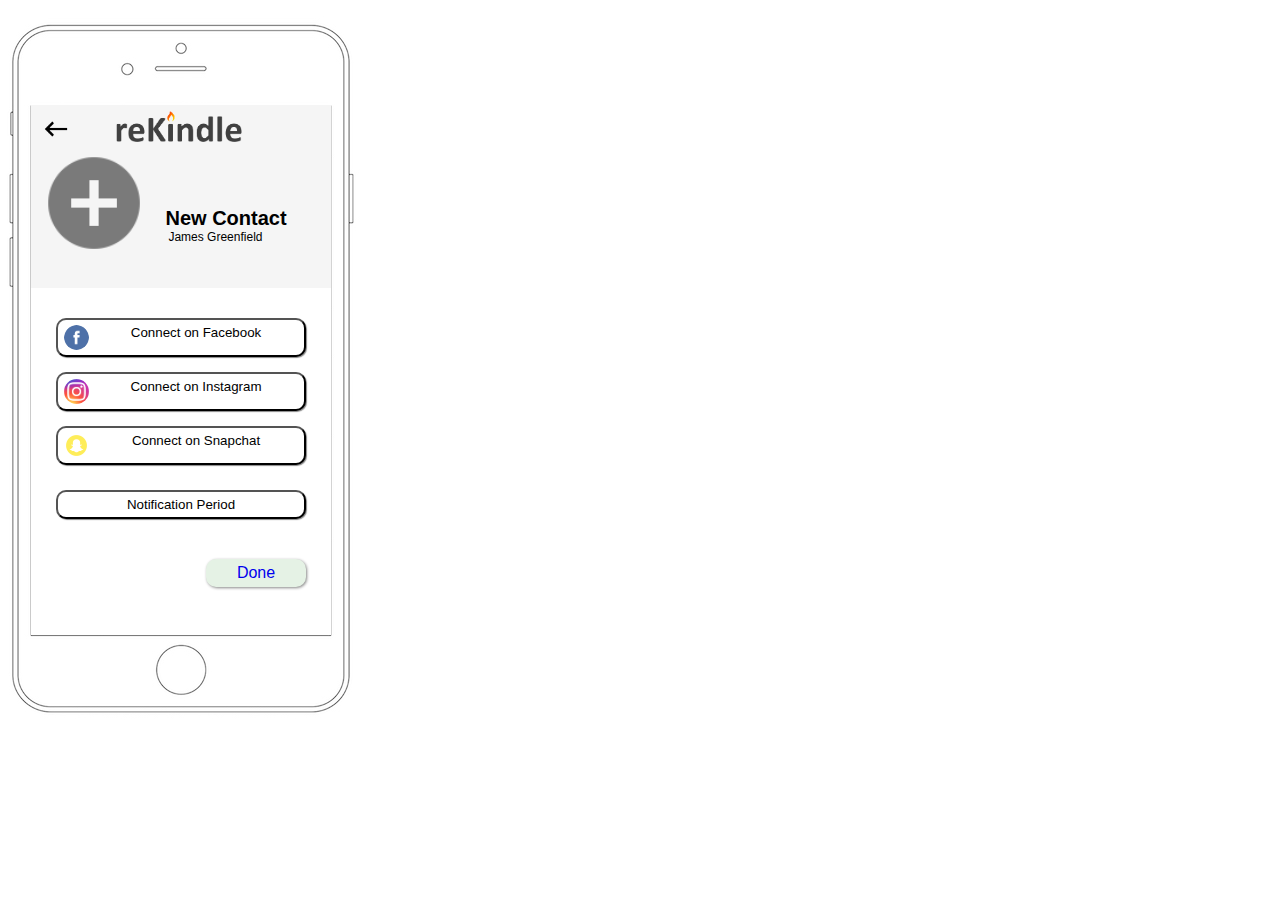
==== add_contact.html @ 3946603b "ashcon you bastard you" ====
<html>
	<head>
		<title>Add Contact</title>
		<link rel="stylesheet" type="text/css" href="format.css"/>
		<link rel="stylesheet" href="https://fonts.googleapis.com/icon?family=Material+Icons">
	</head>
	<body>
		<div id="add_profile_background">
					<div class="new_contact_headbar">
						<a href="home_one_contact.html">
							<div class="universal_back_button">
								<img class="universal_back_button" src="images/back_black.png"></div></a>
						<a href="home_one_contact.html">
							<img class="home-logo" src="images/logo-smokegrey.png" alt= "home"></a>
						</div>

				<div class="new_contact_header">
        <div class= "songs-info-wrapper">
				<div>
					<img class="songs-album-art-addContact" src="images/plus_black.png" alt="plus">
				</div>
            </div>

            <div class= "songs-info-wrapper">
				<div class= "contact_list_title-addContact">New Contact</div>
				<div class= "songs-artist-name-addContact">James Greenfield</div>
				<div><br></div>
			</div>
		</div>

			<div class="social_media_container">
			<div class="social-media-addContact">
				<button>
					<img id="fb" src="images/fb.png">
					Connect on Facebook
				</button>
				<button>
					<img id="insta" src="images/insta.png">
					Connect on Instagram
				</button>
				<button>
					<img id="snap" src="images/snap.png">
					Connect on Snapchat
				</button>
			</div>

			<div class="dropdown">
				<button class="dropBtn">Notification Period</button>
				<div class="dropdown-content">
					<a href="">Weekly</a>
					<a href="">Bi-Weekly</a>
					<a href="">Monthly</a>
					<a href="">Annually</a>
				</div>
			</div>

			<div class="advance">
				<a href="home_one_contact.html">Done</a>
			</div>
		</div>

		</div>
	</body>
</html>
---- format.css ----
/*
	Global classes
					*/
body {
	background-image: url("images/iphoneOL.jpg");
	background-repeat: no-repeat;
	font-family: Avenir, sans-serif;
}

a {
	text-decoration: none;
}

#screen {
	height: 530px;
	width: 300px;
	margin: 105px 23px;
	background-color: rosybrown;
	overflow-y: auto;
	overflow-x: hidden;
}

#contact_list_background{
	height: 530px;
	width: 300px;
	margin: 105px 23px;
	background-color: whitesmoke;
	overflow-y: auto;
	overflow-x: hidden;
}
#contact_profile_background{
	height: 530px;
	width: 300px;
	margin: 105px 23px;
	background-color: whitesmoke;
	overflow-y: auto;
	overflow-x: hidden;
}

#add_profile_background{
	height: 530px;
	width: 300px;
	margin: 105px 23px;
	background-color: white;
	overflow-y: auto;
	overflow-x: hidden;
}

#contact_list_background::-webkit-scrollbar {
	width: 0 !important;
}

#screen::-webkit-scrollbar {
	width: 0 !important;
}

#screen-addContact {
	height: 530px;
	width: 300px;
	margin: 105px 23px;
	background-color: white;
	overflow-y: auto;
	overflow-x: hidden;
}

#screen-addContact::-webkit-scrollbar {
	width: 0 !important;
}

.head-bar {
	background-color: black;
	color: white;
	text-align: center;
	font-family: 'Roboto', sans-serif;
	height: 50px;
	padding: 1px;
}

.head-bar img {
	height: 35px;
	width: 40px;
	float: left;
	padding: 3px;
	padding-right: 0px;
}

#title {
	margin-right: 35px;
}

.universal_back_button{
	display: inline-block;
	height:30px;
	width: 30px;
	padding-left: 5px;
}

.new_contact_header{
	width: 300px;
	height: 140px;
	background-color: whitesmoke;
}

.head-bar2 {
	background-color: whitesmoke;
	color: white;
	text-shadow: 1px 1px black;
	padding-top: 4px;
	margin-bottom: 10px;
}

.new_contact_headbar {
	background-color: whitesmoke;
	color: white;
	text-shadow: 1px 1px black;
	padding-top: 4px;
}

.head-bar-addContact {
	background-color: white;
	text-align: center;
	padding: 4px;
	margin-bottom: 10px;
}

.back-button {
	height: 35px;
	width: 40px;
	border: 1px;
	border-color: white;
}

.home-logo {
	height: 35px;
	width: 130px;
	margin-left: 44px;
	/* padding-top: 5px; */
}

/*
	Albums
			*/
.contact-wrapper {
	width: 100px;
	height: 100px;
	text-align: center;
	padding-bottom: 20px;
	padding-top: 20px;
	font-family: 'Roboto', sans-serif;
	position: absolute;
	top: 170px;
	left: 40px;
}

.new-contact-wrapper {
	width: 145px;
	text-align: center;
	padding-bottom: 20px;
	padding-top: 20px;
	font-family: 'Roboto', sans-serif;
	position: absolute;
	top: 170px;
	left: 30px;
}

.moved-contact-wrapper {
	width: 145px;
	text-align: center;
	padding-bottom: 20px;
	padding-top: 20px;
	font-family: 'Roboto', sans-serif;
	position: absolute;
	top: 170px;
	left: 180px;
}

.albums-album-art {
	height: 100px;
	width: 100px;
	padding-left: 5px;
}

.home_profile_picture {
	height: 86px;
	width: 86px;
	margin-left: 25px;
	margin-top: 8px;
	margin-bottom: 6px;
	border-radius: 50%;
	display: inline-block;
}

.home_init_icon{
	height: 100px;
	width: 100px;
	margin-left: 24px;
	border-radius: 50%;
	display: inline-block;
}

.profile_profile_picture {
	height: 100px;
	width: 100px;
	padding-left: 5px;
	border-radius: 50%;
	display: inline-block;
	vertical-align: super;
}

.profile_view_icon_container{
	display: inline-block;
	height: 20px;
	width: 120px;
	padding-top: 4px;
	padding-bottom: 4px;
	padding-left: 10px;
}

.profile_view_icon{
	display: inline-block;
	height: 15px;
	width: 15px;
	margin-right: 10px;
	border-radius: 50%;
	float: left;

}

.contact-name {
	font-weight: bold;
	width: 145px;
	height: 19px;
	text-indent: 6px;
	color: rgba(107, 104, 104, 0.76);
}

.albums-artist-name {
	font-style: italic;
	text-align: center;
	width: 145px;
	color: black;
}

.first_name{
	display: inline-block;
	color:rosybrown;
}

.last_name{
	display: inline-block;
}

/*
	Songs
			*/
.songs-info-wrapper {
	width: 120px;
	text-align: center;
	height: 100px;
	display: inline-block;
}

.profile_view_header {
	width: 120px;
	text-align: center;
	height: 100px;
	display: inline-block;
	padding-left: 140px;
}

.contact_list_plus_icon{
	width: 120px;
	text-align: center;
	height: 100px;
	display: inline-block;
}

.profile-icon {
	width: 100px;
	text-align: center;
	height: 150px;
	padding-left: 10px;
	padding-right: 10px;
	margin-top: -20px;
	display: inline-block;
	position: absolute;
	padding-top: 30px;
}

/* .search {
	border-style: solid;
	border-width: 1px;
	border-color: grey;
	margin-right: 5px;
} */

.search {
	margin-bottom: 0px;
	margin-top: -10px;
	border-radius: 6px;
}

.search input[type=text] {
	width: 87%;
	display: inline-block;
	margin-left: 5px;
	font-size: 16px;
	padding: 4px;
	text-indent: 2px;
	border-radius: 6px;
	border: 1px solid white;
}

.search-button {
	display: inline;
	background: #ddd;
	cursor: pointer;
	padding: 0px;
	float: right;
	margin-right: 5px;
	border-radius: 6px;
}

.search-button:hover {
	background: #ccc;
}

.songs-album-art {
	height: 110px;
	width: 110px;
	padding-left: 10px;
}

.songs-album-art-addContact {
	height: 110px;
	width: 110px;
	margin-left: 5px;
	opacity: 0.5;
	//background-color: black;
}

.large_icon_topleft {
	height: 110px;
	width: 110px;
	padding-left: 10px;
	opacity: 0.5;
}

.contact_list_title {
	font-weight: bold;
	font-size: 20px;
	text-align: left;
	padding-left: 10px;
	width: 145px;
	color: black;
}

.contact_list_title-addContact {
	font-weight: bold;
	font-size: 20px;
	text-align: left;
	padding-left: 10px;
	width: 145px;
}

.songs-artist-name {
	font-style: italic;
	text-align: left;
	width: 145px;
	padding-left: 10px;
	margin-bottom: 15px;
	color: white;
	font-size: 10px;
}

.profile_view_contacted {
	font-style: italic;
	text-align: left;
	width: 120px;
	margin-left: 10px;
	color: rosybrown;
	font-size: 10px;
}

.songs-artist-name-addContact {
	font-size: 12px;
}

.contact_list_description {
	font-style: italic;
	text-align: left;
	width: 145px;
	padding-left: 10px;
	margin-bottom: 15px;
	color: rosybrown;
	font-size: 10px;
}

.social-media-addContact {
	text-align: center;
	margin-left: 25px;
}

.social_media_container{
	background-color: white;
	width: 300px;
	height: 294px;
	padding-top: 30px;
}

.social-media-addContact img {
	float: left;
	display: inline;
	height: 25px;
	width: 25px;
	border-radius: 50%;
	margin-right: 5px;
}

.social-media-addContact button {
	display: block;
	padding-top: 5px;
	padding-bottom: 5px;
	margin-bottom: 15px;
	width: 250px;
	background-color: white;
	box-shadow: 1px 1px 1px #888888;
	border-radius: 10px;
}

.social-media-addContact button:hover {
	background: whitesmoke;
}

.dropdown {
	position: relative;
	display: inline-block;
	margin-left: 25px;
	margin-top: 10px;
}

.dropdown button {
	display: block;
	padding-top: 5px;
	padding-bottom: 5px;
	margin-bottom: 15px;
	width: 250px;
	background-color: white;
	box-shadow: 1px 1px 1px #888888;
	border-radius: 10px;
}

.dropdown-content {
	display: none;
	background-color: #f1f1f1;
	min-width: 100px;
	box-shadow: 0px 4px 8px 0px rgba(0,0,0,0.2);
    z-index: 1;
}

.dropdown-content a {
	color: black;
	padding: 12px 16px;
	text-decoration: none;
	display: block;
}

.dropdown-content a:hover {background-color: #ddd}

.dropdown:hover .dropdown-content {
    display: block;
}

.dropdown:hover .dropbtn {
    background-color: #9cd3f9;
}

.advance {
	margin-top: 25px;
	margin-left: 175px;
	text-align: center;
}

.advance a {
	display: block;
	padding-top: 5px;
	padding-bottom: 5px;
	margin-bottom: 15px;
	width: 100px;
	background-color: #E5F2E5;
	box-shadow: 1px 1px 3px #888888;
	border-radius: 10px;
}

.advance a:hover {
	background-color: #cce5cc;
}

.songs-album-year {
	text-align: left;
	width: 145px;
	padding-left: 25px;
}

.songs-text-info {
	border-style: solid;
	border-width: 1px;
	border-color: grey;
	margin-right: 5px;
	margin-bottom: 5px;
	padding-left: 2px;
	color: white;
}

.contact_list_names {
	border-bottom: 1px solid grey;
	padding-left: 2px;
	padding-top: 5px;
	padding-bottom: 6px;
	margin-right: 5px;
	margin-left: 5px;
	color: black;
}

.list-of-names {
	padding-left: 5px;
	list-style-type: none;
	margin-top: 5px;
	background-color: white;
}

.list-of-names a {
	text-decoration: none;
}

/*
	Error
			*/

.error-message {
	color: #ddd;
	text-align: center;
	margin-top: 100px;
}

/*
	Player
			*/
.player-album-art {
	height: 240px;
	width: 240px;
	margin: 10px;
	padding-left: 20px;
	padding-top: 20px;

}

.player-song-info {
	text-align: center;
	font-size: 18px;
	font-weight: 400;
	color: #9f5cc4;
}

#player-song-name {
	text-align: center;
	font-size: 20px;
	font-weight: 500;
	color: #696969;

}

.player-input {
	margin-left: 30px;
	width: 240px;
}

.player-time-elapsed{
	margin-left: 20px;
	width: 127px;
	display: inline-block;
}

.player-time-remaining{
	text-align: right;
	margin-right: 18px;
	width: 127px;
	display: inline-block;
}

.volume-bar {
	height: 6px;
	width: 24px;
	border: solid #000;
	border-width: 1px 1px;
	margin: 1px;
	display: inline-block;
	background-color: white;
	margin-bottom: 8px;

}


.volume-level {
	text-align: center;
	margin-top: 10px;
	padding-right: 20px;

}

.volume-rocker {
	width: 100px;
	margin-left: 30px;
	text-align: center;
	display: inline-block;


}

.player-controls{
	text-align: center;

}

.backimage img
{
	width:100%;
	height:100%;
    position: relative;
}

/* Profile CSS */
.profile_view_name{
    font-weight: bold;
    font-size: 20px;
    text-align: left;
    padding-left: 10px;
    width: 100px;
    color: black;
		margin-bottom: 2px;
}

.profile_category{
font-weight: bold;
font-size: 16px;
text-align: left;
padding-left: 40px;
margin-top: 20px;
width: 100px;
color: rosybrown;
display: inline-block;
}

.profile_info{
font-size: 16px;
text-align: left;
padding-left: 10px;
margin-top: 20px;
width: 100px;
color: gray;
display: inline-block;
}

.profile_info_container{
	margin-top: 40px;
	width: 300px;
	background-color: white;
	height: 334;
}

.logout {
	position: absolute;
	top: 122px;
	left: 45px;
	padding: 1px;
	border: 2px solid white;
	border-radius: 50%;
}
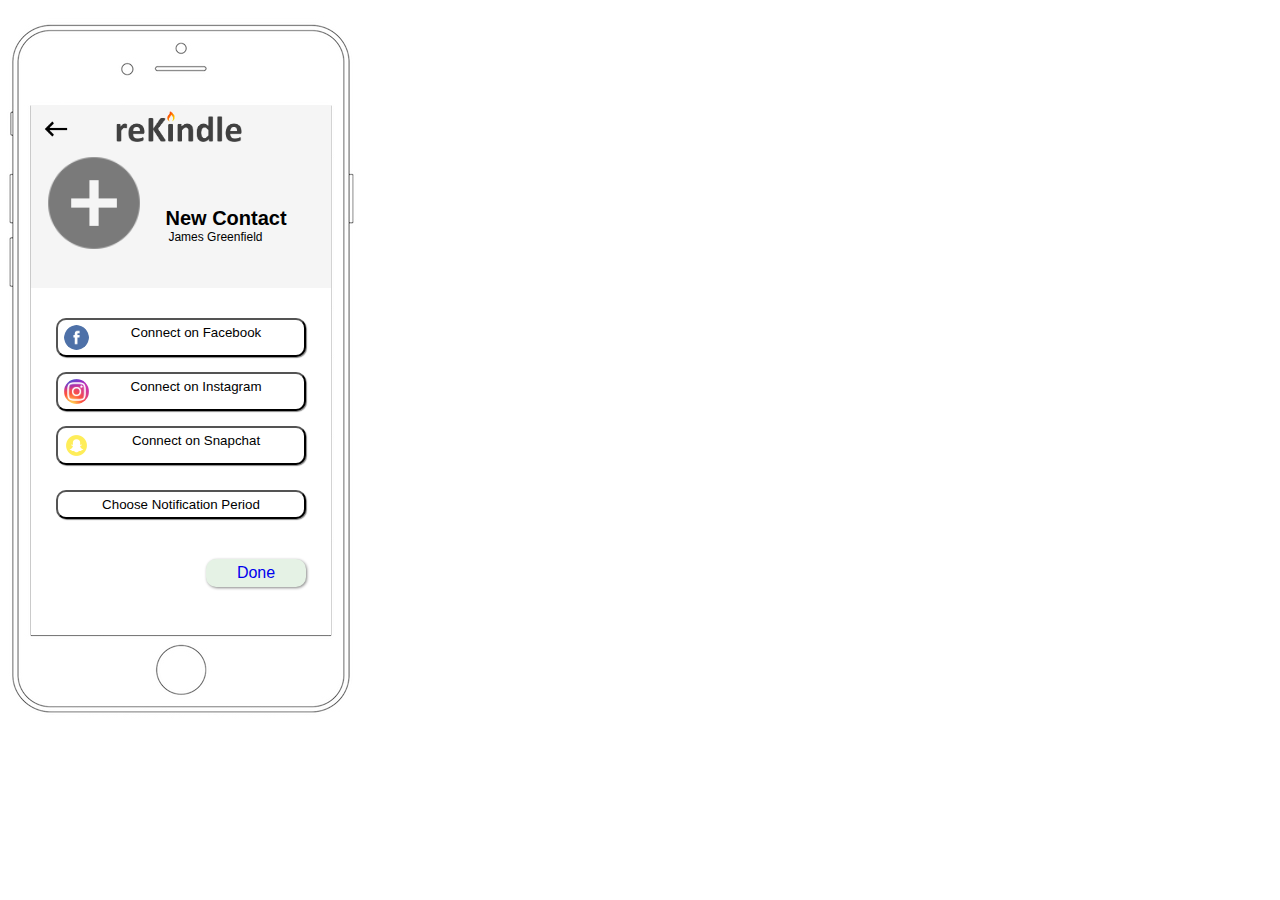
==== commit fce7da3b: "Update add_contact.html" ====
--- a/add_contact.html
+++ b/add_contact.html
@@ -3,11 +3,15 @@
 		<title>Add Contact</title>
 		<link rel="stylesheet" type="text/css" href="format.css"/>
 		<link rel="stylesheet" href="https://fonts.googleapis.com/icon?family=Material+Icons">
+		<script src="ReKindle.js"></script>
+		<script>
+
+		</script>
 	</head>
 	<body>
 		<div id="add_profile_background">
 					<div class="new_contact_headbar">
-						<a href="home_one_contact.html">
+						<a href="contact_list.html">
 							<div class="universal_back_button">
 								<img class="universal_back_button" src="images/back_black.png"></div></a>
 						<a href="home_one_contact.html">
@@ -30,32 +34,33 @@
 
 			<div class="social_media_container">
 			<div class="social-media-addContact">
-				<button>
+				<button id="btn1" onclick="addfb()">
 					<img id="fb" src="images/fb.png">
 					Connect on Facebook
 				</button>
-				<button>
+				<button id="btn2" onclick="addinsta()">
 					<img id="insta" src="images/insta.png">
 					Connect on Instagram
 				</button>
-				<button>
+				<button id="btn3" onclick="addsnap()">
 					<img id="snap" src="images/snap.png">
 					Connect on Snapchat
 				</button>
 			</div>
 
 			<div class="dropdown">
-				<button class="dropBtn">Notification Period</button>
-				<div class="dropdown-content">
-					<a href="">Weekly</a>
-					<a href="">Bi-Weekly</a>
-					<a href="">Monthly</a>
-					<a href="">Annually</a>
+				<button onclick="myFunction()" class="dropbtn">Choose Notification Period</button>
+				
+				<div id="myDropdown" class="dropdown-content">
+					<a href="javascript:notifweekly()">Weekly</a>
+					<a href="javascript:notifbiweekly()">Bi-Weekly</a>
+					<a href="javascript:notifmonthly()">Monthly</a>
+					<a href="javascript:notifannually()">Annually</a>
 				</div>
 			</div>
 
 			<div class="advance">
-				<a href="home_one_contact.html">Done</a>
+				<a href="javascript:addjames()">Done</a>
 			</div>
 		</div>
 
--- a/format.css
+++ b/format.css
@@ -152,6 +152,10 @@
 	left: 40px;
 }
 
+#james {
+	display: none;
+}
+
 .new-contact-wrapper {
 	width: 145px;
 	text-align: center;
@@ -228,6 +232,7 @@
 
 .contact-name {
 	font-weight: bold;
+	
 	width: 145px;
 	height: 19px;
 	text-indent: 6px;
@@ -372,6 +377,18 @@
 	color: white;
 	font-size: 10px;
 }
+
+/* #fbprof {
+	display: none;
+}
+
+#instaprof {
+	display: none;
+}
+
+#snapprof {
+	display: none;
+} */
 
 .profile_view_contacted {
 	font-style: italic;
@@ -538,7 +555,7 @@
 			*/
 
 .error-message {
-	color: #ddd;
+	color: Black;
 	text-align: center;
 	margin-top: 100px;
 }
